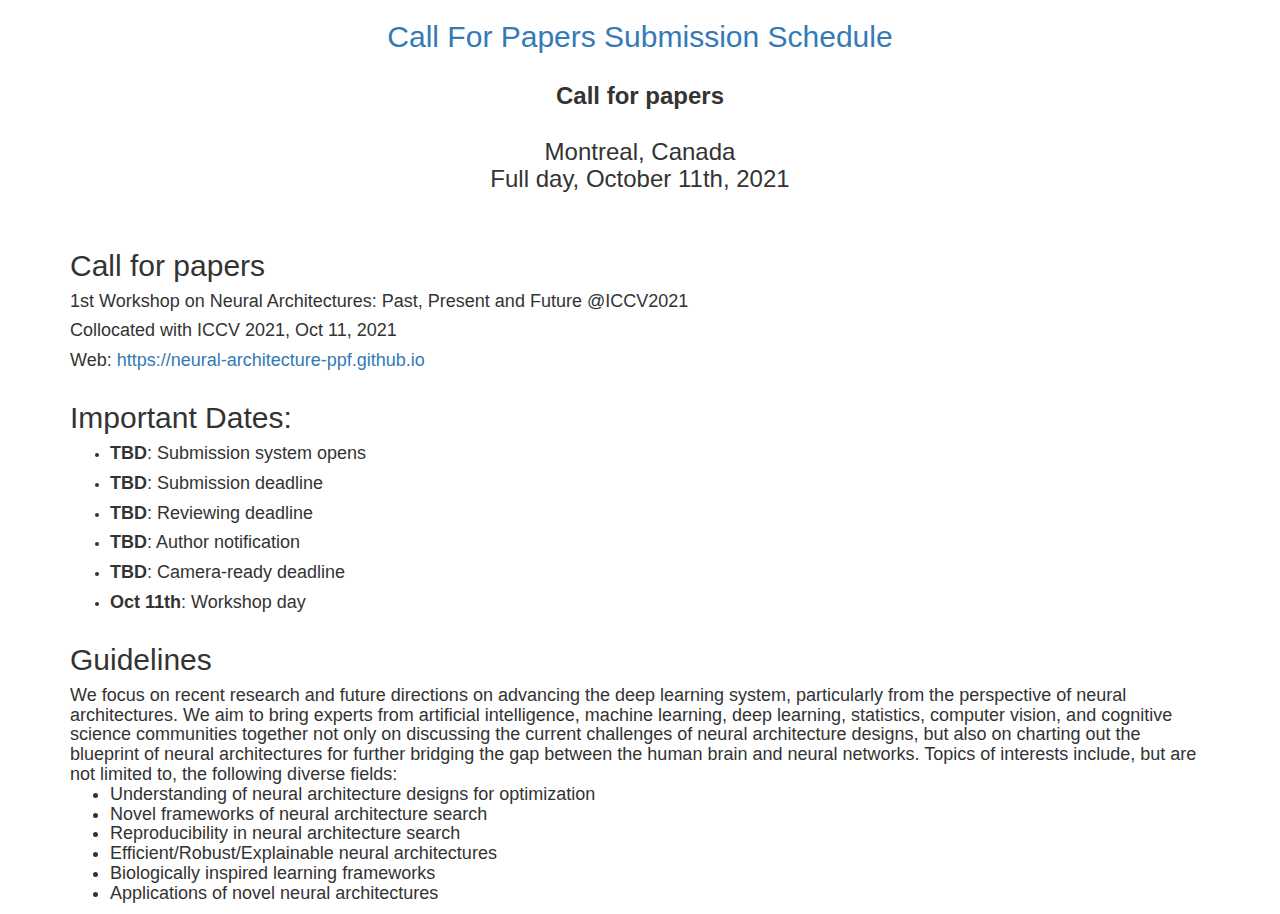
==== sub-sites/call-for-paper.html @ e5d9ece8 "Add sub websites" ====
<!DOCTYPE html PUBLIC "-//W3C//DTD XHTML 1.0 Transitional//EN"
        "http://www.w3.org/TR/xhtml1/DTD/xhtml1-transitional.dtd">
<html xmlns="http://www.w3.org/1999/xhtml">
<head>
    <meta http-equiv="Content-Type" content="text/html; charset=utf-8"/>
    <title>1st Workshop on Neural Architectures: Past, Present and Future @ICCV2021</title>

    <link rel="stylesheet" href="https://maxcdn.bootstrapcdn.com/bootstrap/3.2.0/css/bootstrap.min.css">
    <link href='https://fonts.googleapis.com/css?family=Lato:400,700' rel='stylesheet' type='text/css'>
    <link href="css/style.css" rel="stylesheet" type="text/css"/>
</head>

<body>

<div class="section" align="center">
<h2><a href="sub-sites/call-for-paper.html">Call For Papers</a>  
    <a href="sub-sites/submission.html">Submission</a>   
    <a href="sub-sites/schedule.html">Schedule</a>  
</h2>
</div>

<div class="container">
    <table border="0" align="center">
        <tr>
            <td align="center" valign="middle">
                <h3><span class="title"><strong>Call for papers</strong></span></h3>
            </td>
        </tr>
        <tr>
        <td colspan="3" align="center"><h3>Montreal, Canada<br>Full day, October 11th, 2021<br><br>
        </tr>
    </table>
</div>


<div class="container">
    <h2>Call for papers</h2>
    <div class="overview">
        <h4>
        <p>1st Workshop on Neural Architectures: Past, Present and Future @ICCV2021</p>

        <p>Collocated with ICCV 2021, Oct 11, 2021</p>

        <p>Web: <a href="https://neural-architecture-ppf.github.io">https://neural-architecture-ppf.github.io</a></p>
        </h4>
    </div>
</div>

<div class="container">
    <h2>Important Dates:</h2>
    <div class="overview">
        <ul>
            <li> <h4><strong>TBD</strong>: Submission system opens</h4> </li>
            <li> <h4><strong>TBD</strong>: Submission deadline</h4> </li>
            <li> <h4><strong>TBD</strong>: Reviewing deadline</h4> </li>
            <li> <h4><strong>TBD</strong>: Author notification</h4> </li>
            <li> <h4><strong>TBD</strong>: Camera-ready deadline</h4> </li>
            <li> <h4><strong>Oct 11th</strong>: Workshop day</h4> </li>
        </ul>
    </div>
</div>

<div class="container">
    <h2>Guidelines</h2>
    <div class="overview">
        <h4>
        We focus on recent research and future directions on advancing the deep learning system, particularly from the perspective of neural architectures. We aim to bring experts from artificial intelligence, machine learning, deep learning, statistics, computer vision, and cognitive science communities together not only on discussing the current challenges of neural architecture designs, but also on charting out the blueprint of neural architectures for further bridging the gap between the human brain and neural networks.

        Topics of interests include, but are not limited to, the following diverse fields:
        <ul>
            <li> Understanding of neural architecture designs for optimization </li>
            <li> Novel frameworks of neural architecture search </li>
            <li> Reproducibility in neural architecture search </li>
            <li> Efficient/Robust/Explainable neural architectures </li>
            <li> Biologically inspired learning frameworks </li>
            <li> Applications of novel neural architectures </li>
        </ul>
        </h4>
    </div>
</div>

</body>
</html>
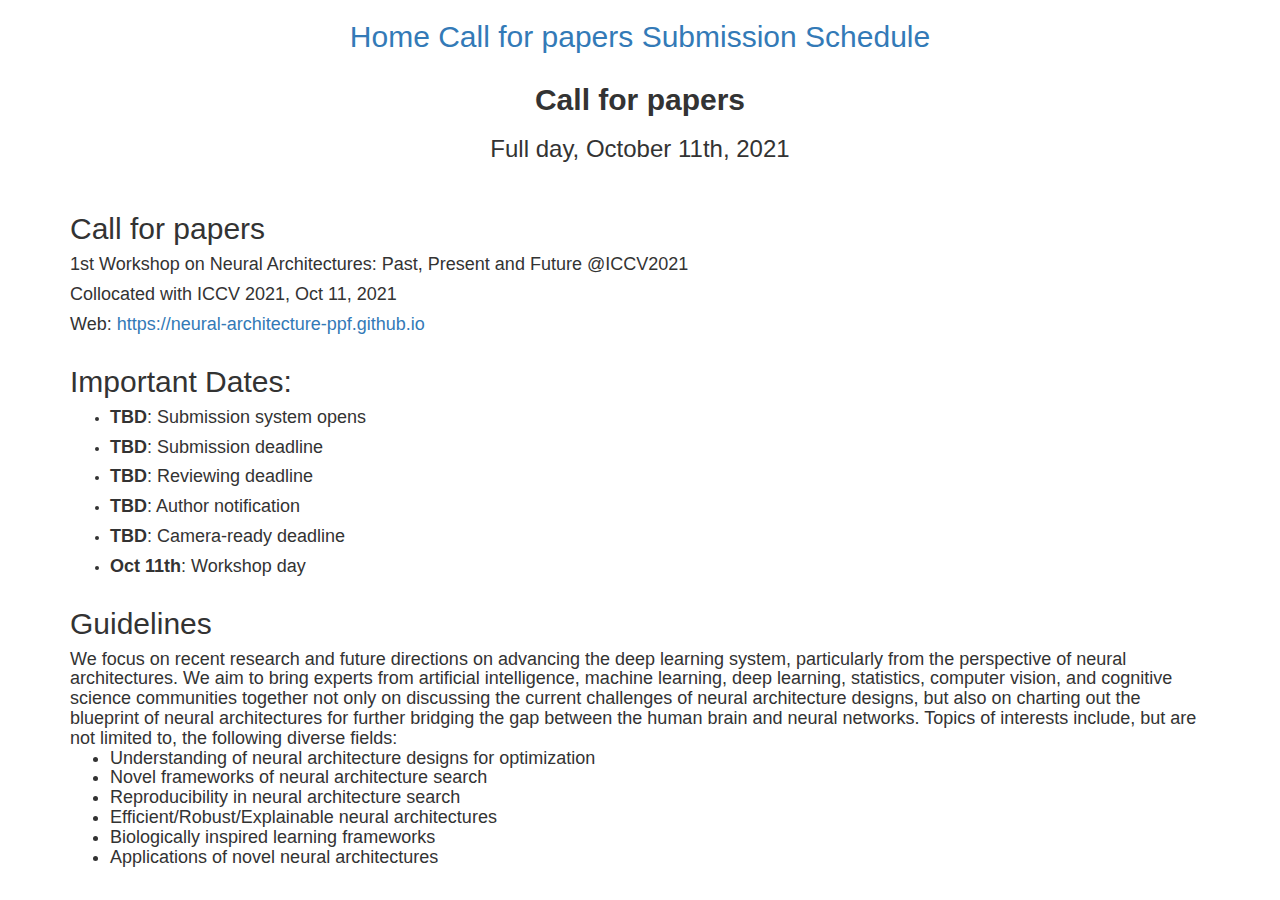
==== commit 4ab0ad35: "Refine sub websites" ====
--- a/sub-sites/call-for-paper.html
+++ b/sub-sites/call-for-paper.html
@@ -13,21 +13,21 @@
 <body>
 
 <div class="section" align="center">
-<h2><a href="sub-sites/call-for-paper.html">Call For Papers</a>  
-    <a href="sub-sites/submission.html">Submission</a>   
-    <a href="sub-sites/schedule.html">Schedule</a>  
+<h2><a href="index.html">Home</a>
+    <a href="sub-sites/call-for-paper.html">Call for papers</a>
+    <a href="sub-sites/submission.html">Submission</a>
+    <a href="sub-sites/schedule.html">Schedule</a>
 </h2>
 </div>
+
 
 <div class="container">
     <table border="0" align="center">
         <tr>
             <td align="center" valign="middle">
-                <h3><span class="title"><strong>Call for papers</strong></span></h3>
+                <h2><span class="title"><strong>Call for papers</strong></span></h2>
+                <h3>Full day, October 11th, 2021</h3><br>
             </td>
-        </tr>
-        <tr>
-        <td colspan="3" align="center"><h3>Montreal, Canada<br>Full day, October 11th, 2021<br><br>
         </tr>
     </table>
 </div>
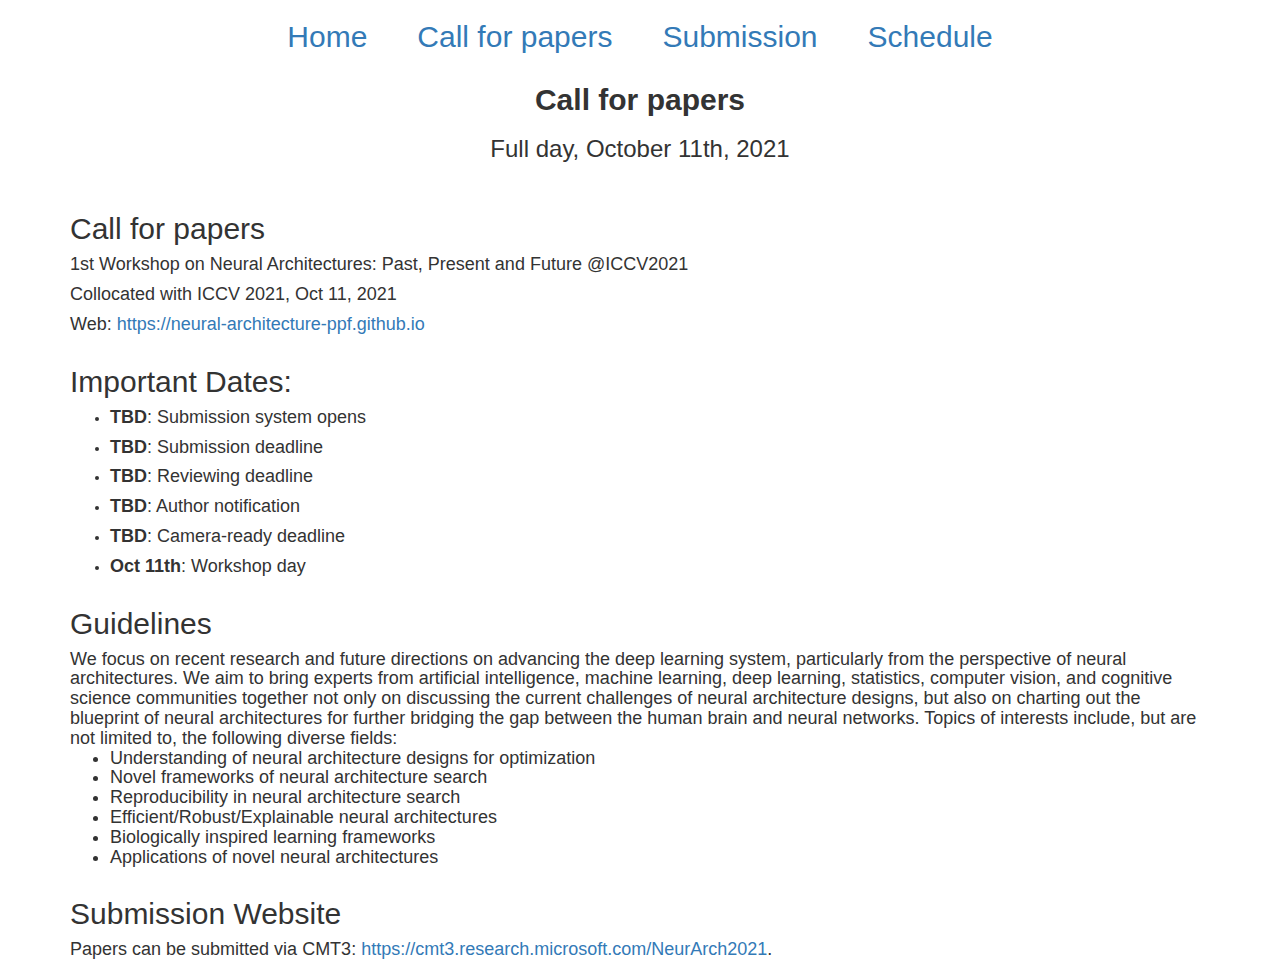
==== commit 1679c0d5: "Updates" ====
--- a/sub-sites/call-for-paper.html
+++ b/sub-sites/call-for-paper.html
@@ -13,10 +13,10 @@
 <body>
 
 <div class="section" align="center">
-<h2><a href="index.html">Home</a>
-    <a href="sub-sites/call-for-paper.html">Call for papers</a>
-    <a href="sub-sites/submission.html">Submission</a>
-    <a href="sub-sites/schedule.html">Schedule</a>
+<h2><a href="../index.html">Home</a>&nbsp;&nbsp;&nbsp;&nbsp;&nbsp;
+    <a href="call-for-paper.html">Call for papers</a>&nbsp;&nbsp;&nbsp;&nbsp;&nbsp;
+    <a href="submission.html">Submission</a>&nbsp;&nbsp;&nbsp;&nbsp;&nbsp;
+    <a href="schedule.html">Schedule</a>
 </h2>
 </div>
 
@@ -79,5 +79,15 @@
     </div>
 </div>
 
+
+<div class="container">
+    <h2>Submission Website</h2>
+    <div class="overview">
+        <h4>
+                Papers can be submitted via CMT3: <a href="https://cmt3.research.microsoft.com/NeurArch2021">https://cmt3.research.microsoft.com/NeurArch2021</a>.
+        </h4>
+    </div>
+</div>
+
 </body>
 </html>
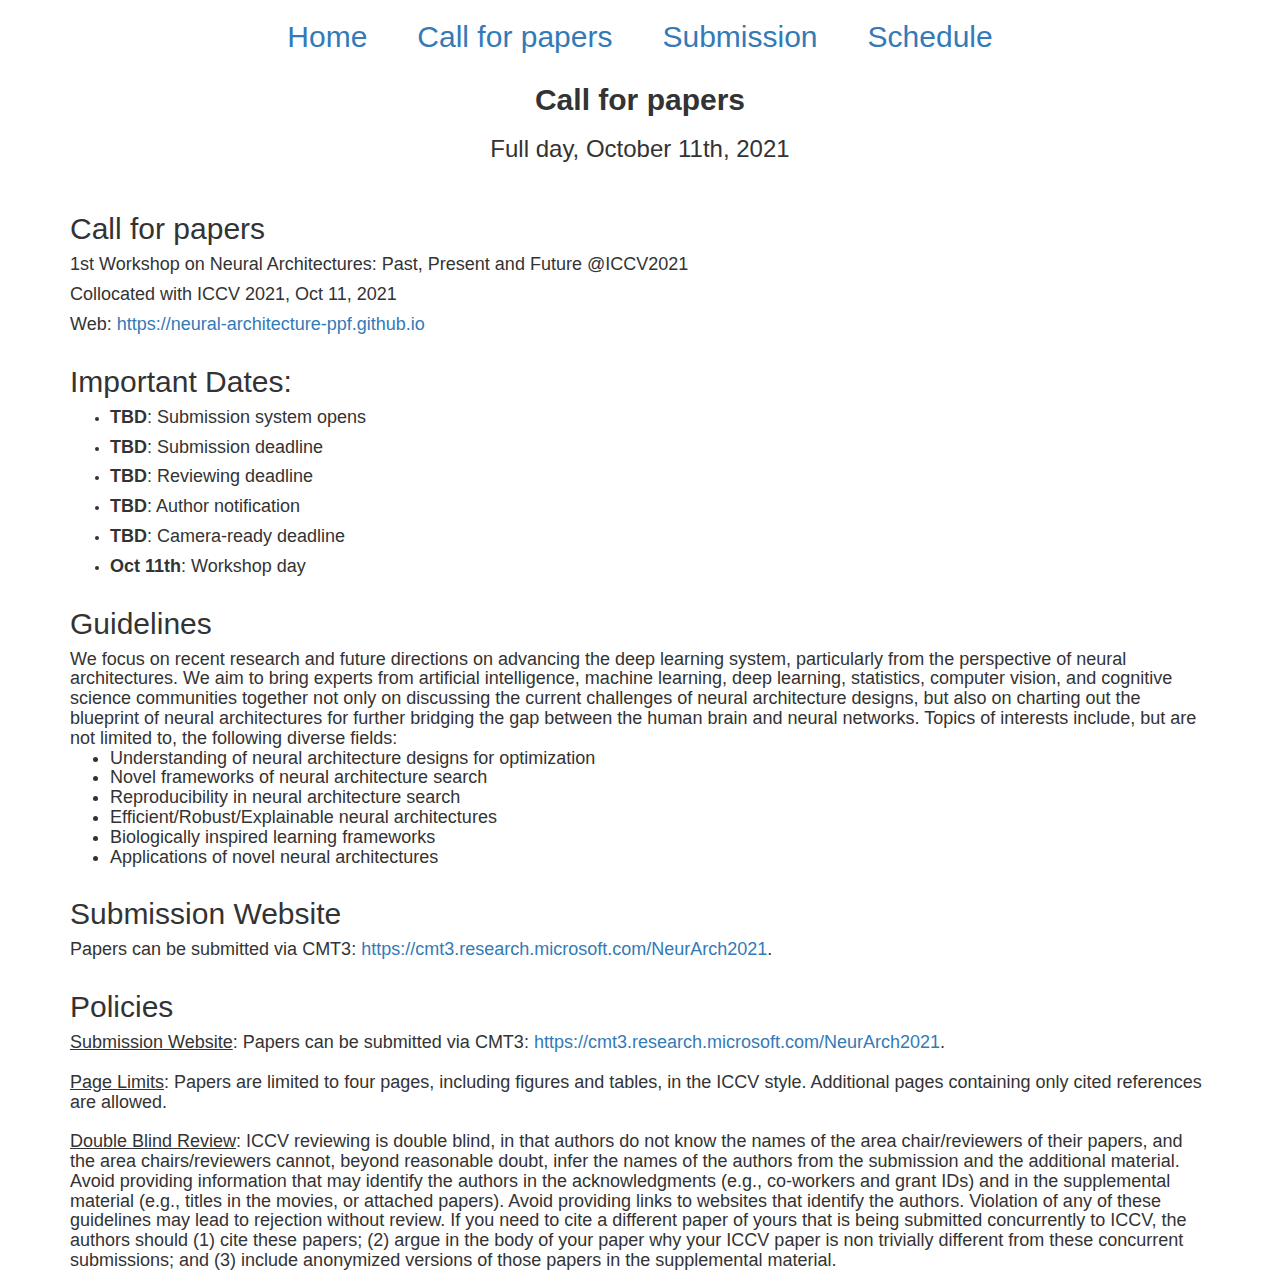
==== commit b6901362: "Updates" ====
--- a/sub-sites/call-for-paper.html
+++ b/sub-sites/call-for-paper.html
@@ -89,5 +89,20 @@
     </div>
 </div>
 
+<div class="container">
+    <h2>Policies</h2>
+    <div class="overview">
+        <h4>
+		<u>Submission Website</u>: Papers can be submitted via CMT3: <a href="https://cmt3.research.microsoft.com/NeurArch2021">https://cmt3.research.microsoft.com/NeurArch2021</a>.</br>
+                </br>
+		<u>Page Limits</u>: Papers are limited to four pages, including figures and tables, in the ICCV style. Additional pages containing only cited references are allowed.</br>
+		</br>
+		<u>Double Blind Review</u>: ICCV reviewing is double blind, in that authors do not know the names of the area chair/reviewers of their papers, and the area chairs/reviewers cannot, beyond reasonable doubt, infer the names of the authors from the submission and the additional material. Avoid providing information that may identify the authors in the acknowledgments (e.g., co-workers and grant IDs) and in the supplemental material (e.g., titles in the movies, or attached papers). Avoid providing links to websites that identify the authors. Violation of any of these guidelines may lead to rejection without review. If you need to cite a different paper of yours that is being submitted concurrently to ICCV, the authors should (1) cite these papers; (2) argue in the body of your paper why your ICCV paper is non trivially different from these concurrent submissions; and (3) include anonymized versions of those papers in the supplemental material.
+        </h4>
+    </div>
+</div>
+
+
+
 </body>
 </html>
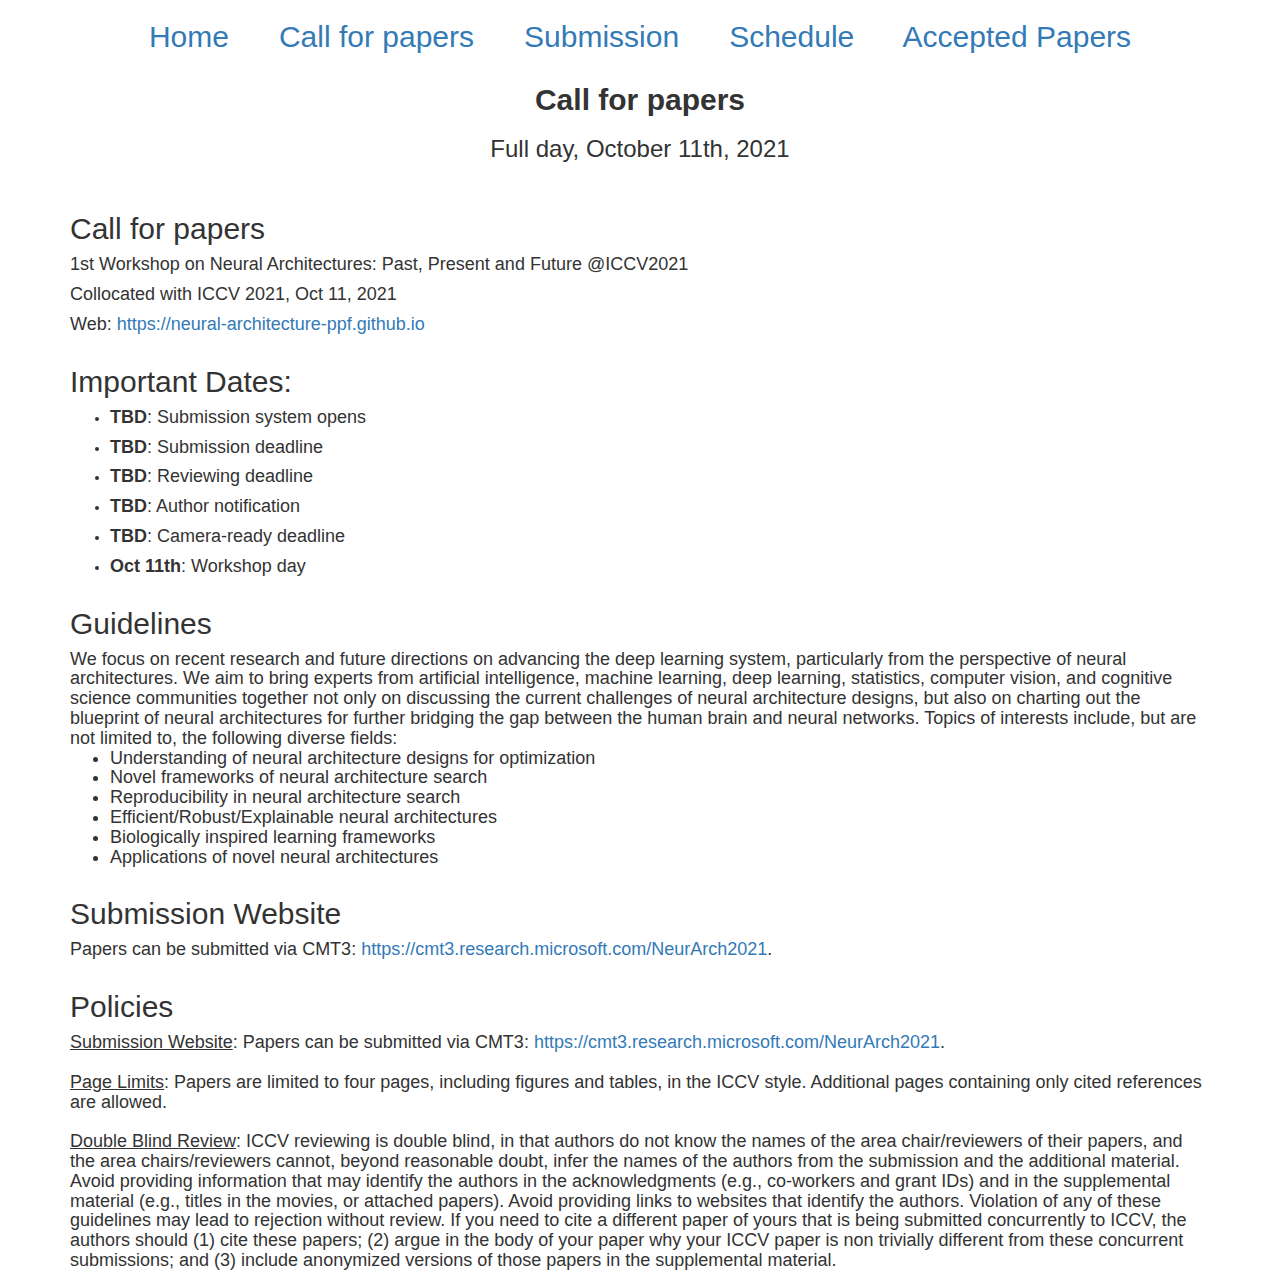
==== commit 9e1a4b30: "Add accepted papers" ====
--- a/sub-sites/call-for-paper.html
+++ b/sub-sites/call-for-paper.html
@@ -16,7 +16,8 @@
 <h2><a href="../index.html">Home</a>&nbsp;&nbsp;&nbsp;&nbsp;&nbsp;
     <a href="call-for-paper.html">Call for papers</a>&nbsp;&nbsp;&nbsp;&nbsp;&nbsp;
     <a href="submission.html">Submission</a>&nbsp;&nbsp;&nbsp;&nbsp;&nbsp;
-    <a href="schedule.html">Schedule</a>
+    <a href="schedule.html">Schedule</a>&nbsp;&nbsp;&nbsp;&nbsp;&nbsp;
+    <a href="accepted-paper.html">Accepted Papers</a>
 </h2>
 </div>
 
